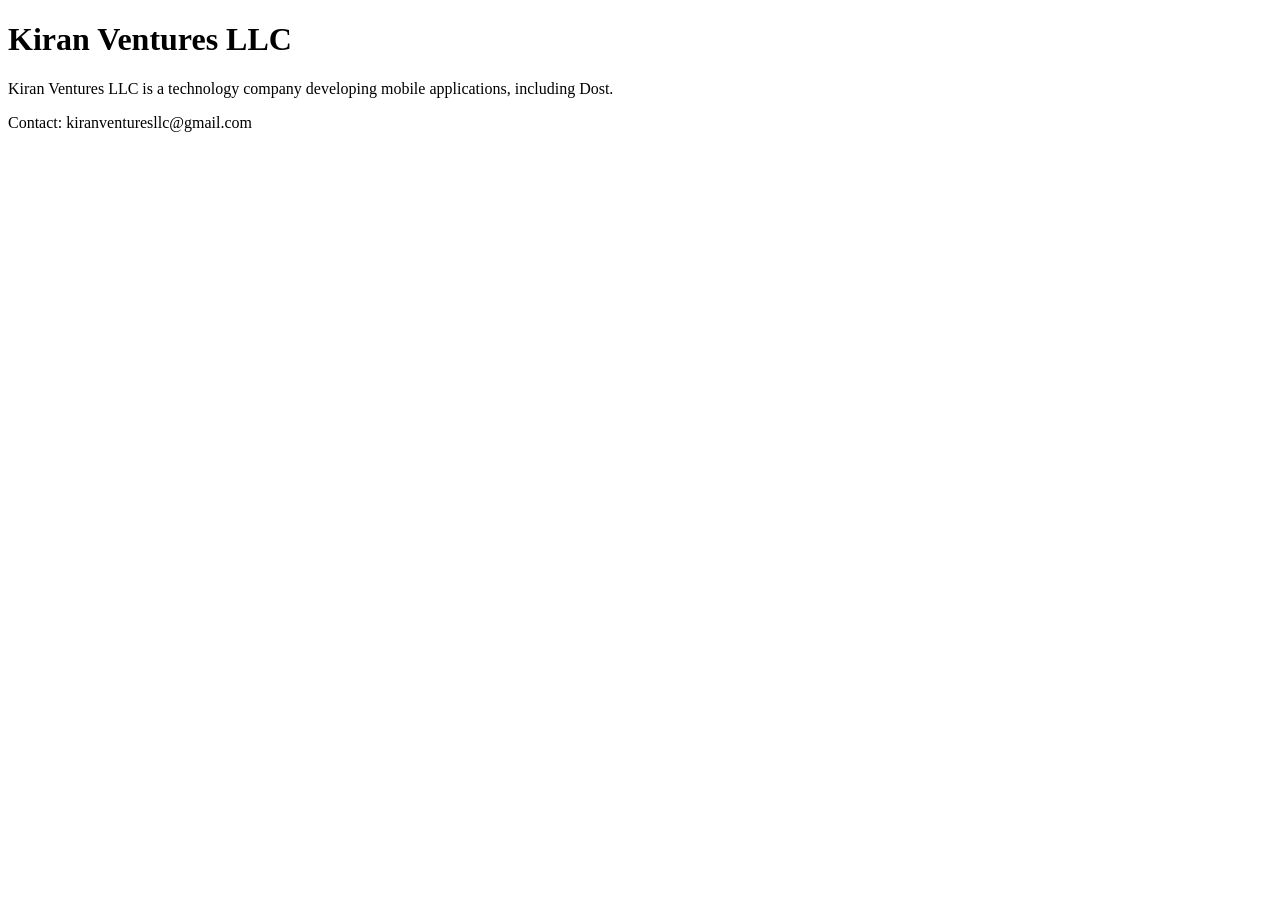
==== index.html @ e0aece4d "Create index page for website" ====
<!DOCTYPE html>
<html>
<head>
  <title>Kiran Ventures LLC</title>
</head>
<body>
  <h1>Kiran Ventures LLC</h1>
  <p>Kiran Ventures LLC is a technology company developing mobile applications, including Dost.</p>
  <p>Contact: kiranventuresllc@gmail.com</p>
</body>
</html>
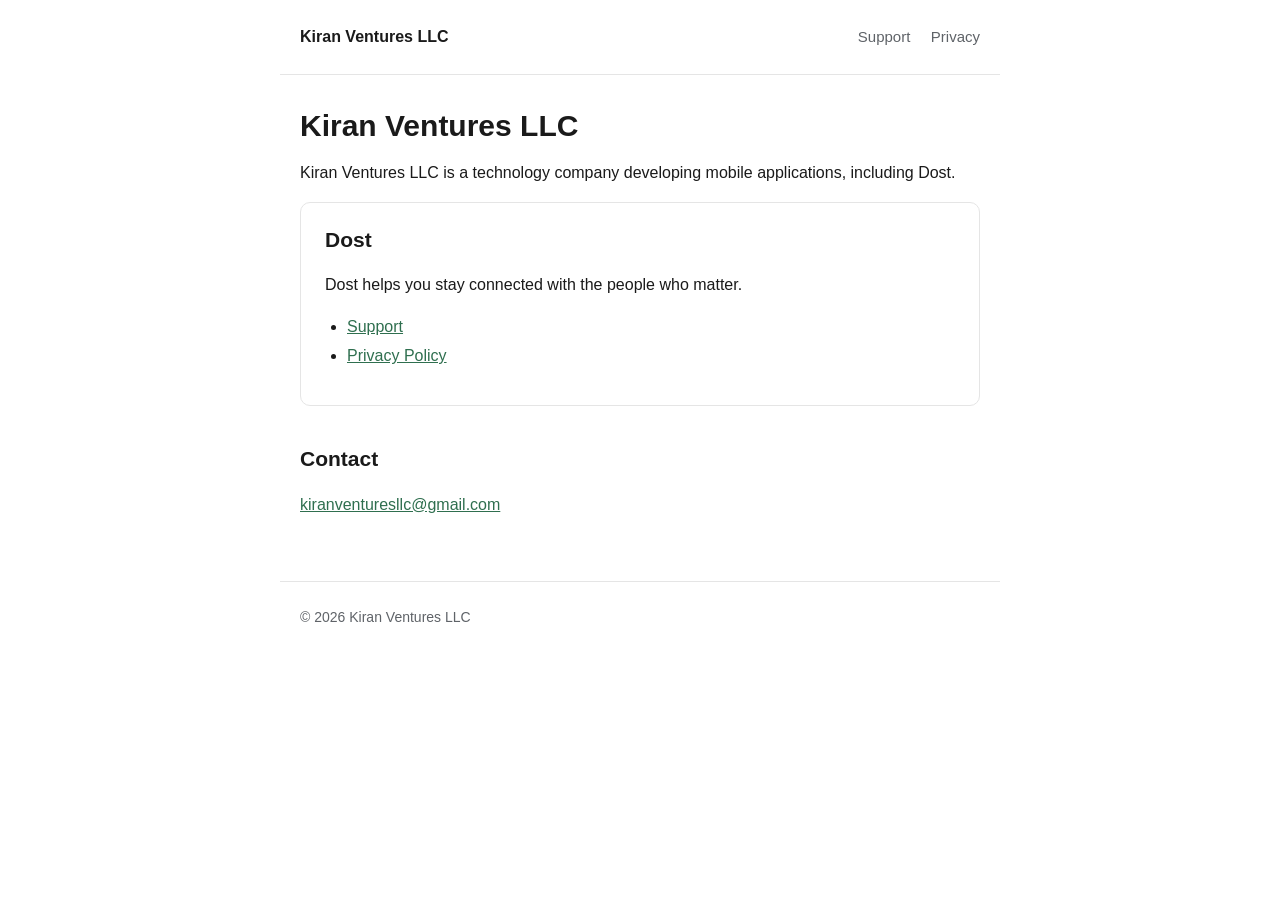
==== commit 39c9d157: "Add Dost privacy policy and support pages Add the pages Apple requires for App Store submission: - /" ====
--- a/index.html
+++ b/index.html
@@ -1,11 +1,38 @@
 <!DOCTYPE html>
-<html>
+<html lang="en">
 <head>
+  <meta charset="utf-8">
+  <meta name="viewport" content="width=device-width, initial-scale=1">
   <title>Kiran Ventures LLC</title>
+  <meta name="description" content="Kiran Ventures LLC is a technology company developing mobile applications, including Dost.">
+  <link rel="stylesheet" href="/style.css">
 </head>
 <body>
-  <h1>Kiran Ventures LLC</h1>
-  <p>Kiran Ventures LLC is a technology company developing mobile applications, including Dost.</p>
-  <p>Contact: kiranventuresllc@gmail.com</p>
+  <header>
+    <a class="brand" href="/">Kiran Ventures LLC</a>
+    <nav>
+      <a href="/dost/support/">Support</a>
+      <a href="/dost/privacy/">Privacy</a>
+    </nav>
+  </header>
+
+  <main>
+    <h1>Kiran Ventures LLC</h1>
+    <p>Kiran Ventures LLC is a technology company developing mobile applications, including Dost.</p>
+
+    <div class="card">
+      <h2>Dost</h2>
+      <p>Dost helps you stay connected with the people who matter.</p>
+      <ul>
+        <li><a href="/dost/support/">Support</a></li>
+        <li><a href="/dost/privacy/">Privacy Policy</a></li>
+      </ul>
+    </div>
+
+    <h2>Contact</h2>
+    <p><a href="mailto:kiranventuresllc@gmail.com">kiranventuresllc@gmail.com</a></p>
+  </main>
+
+  <footer>&copy; 2026 Kiran Ventures LLC</footer>
 </body>
 </html>
--- a/style.css
+++ b/style.css
@@ -0,0 +1,84 @@
+:root {
+  --text: #1a1a1a;
+  --muted: #5f6368;
+  --border: #e5e5e5;
+  --accent: #2f6f4f;
+  --bg: #ffffff;
+}
+
+* { box-sizing: border-box; }
+
+body {
+  margin: 0;
+  font-family: -apple-system, BlinkMacSystemFont, "Segoe UI", Roboto, Helvetica, Arial, sans-serif;
+  font-size: 16px;
+  line-height: 1.6;
+  color: var(--text);
+  background: var(--bg);
+}
+
+header, main, footer {
+  max-width: 720px;
+  margin: 0 auto;
+  padding: 0 20px;
+}
+
+header {
+  padding-top: 24px;
+  padding-bottom: 24px;
+  border-bottom: 1px solid var(--border);
+  display: flex;
+  flex-wrap: wrap;
+  gap: 8px 24px;
+  align-items: baseline;
+  justify-content: space-between;
+}
+
+header .brand {
+  font-weight: 600;
+  color: var(--text);
+  text-decoration: none;
+}
+
+nav a {
+  color: var(--muted);
+  text-decoration: none;
+  margin-left: 16px;
+  font-size: 15px;
+}
+
+nav a:first-child { margin-left: 0; }
+nav a:hover { color: var(--text); }
+
+main {
+  padding-top: 32px;
+  padding-bottom: 48px;
+}
+
+h1 { font-size: 30px; line-height: 1.25; margin: 0 0 8px; }
+h2 { font-size: 21px; margin: 36px 0 8px; }
+h3 { font-size: 17px; margin: 24px 0 4px; }
+
+.meta { color: var(--muted); margin: 0 0 24px; }
+
+a { color: var(--accent); }
+
+ul { padding-left: 22px; }
+li { margin: 4px 0; }
+
+.card {
+  border: 1px solid var(--border);
+  border-radius: 10px;
+  padding: 20px 24px;
+  margin: 16px 0;
+}
+
+.card h2, .card h3 { margin-top: 0; }
+
+footer {
+  padding-top: 24px;
+  padding-bottom: 40px;
+  border-top: 1px solid var(--border);
+  color: var(--muted);
+  font-size: 14px;
+}
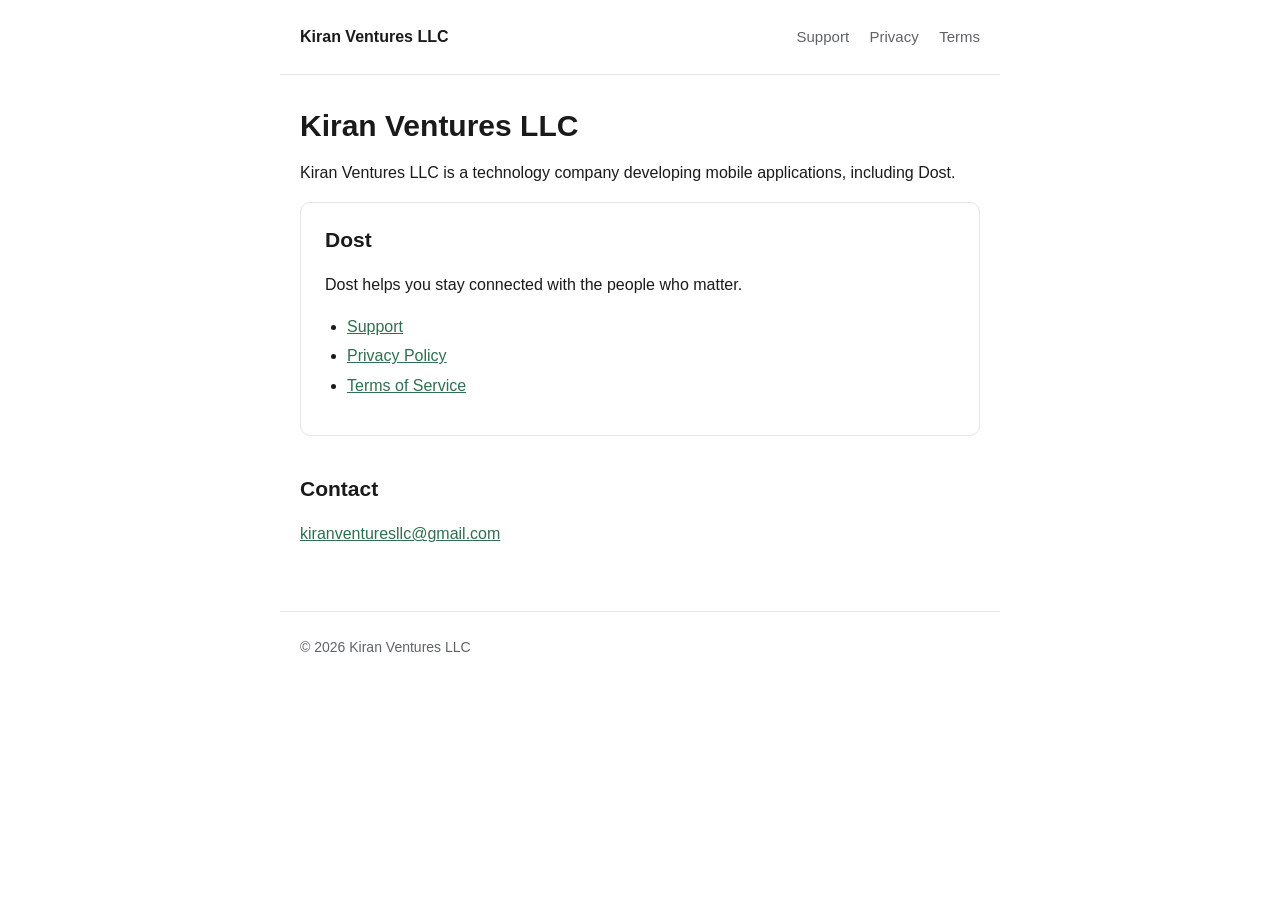
==== commit 1392a2c2: "Add Dost terms of service page Publish the Dost Terms of Service at /dost/terms/ with a linked table" ====
--- a/index.html
+++ b/index.html
@@ -13,6 +13,7 @@
     <nav>
       <a href="/dost/support/">Support</a>
       <a href="/dost/privacy/">Privacy</a>
+      <a href="/dost/terms/">Terms</a>
     </nav>
   </header>
 
@@ -26,6 +27,7 @@
       <ul>
         <li><a href="/dost/support/">Support</a></li>
         <li><a href="/dost/privacy/">Privacy Policy</a></li>
+        <li><a href="/dost/terms/">Terms of Service</a></li>
       </ul>
     </div>
 
